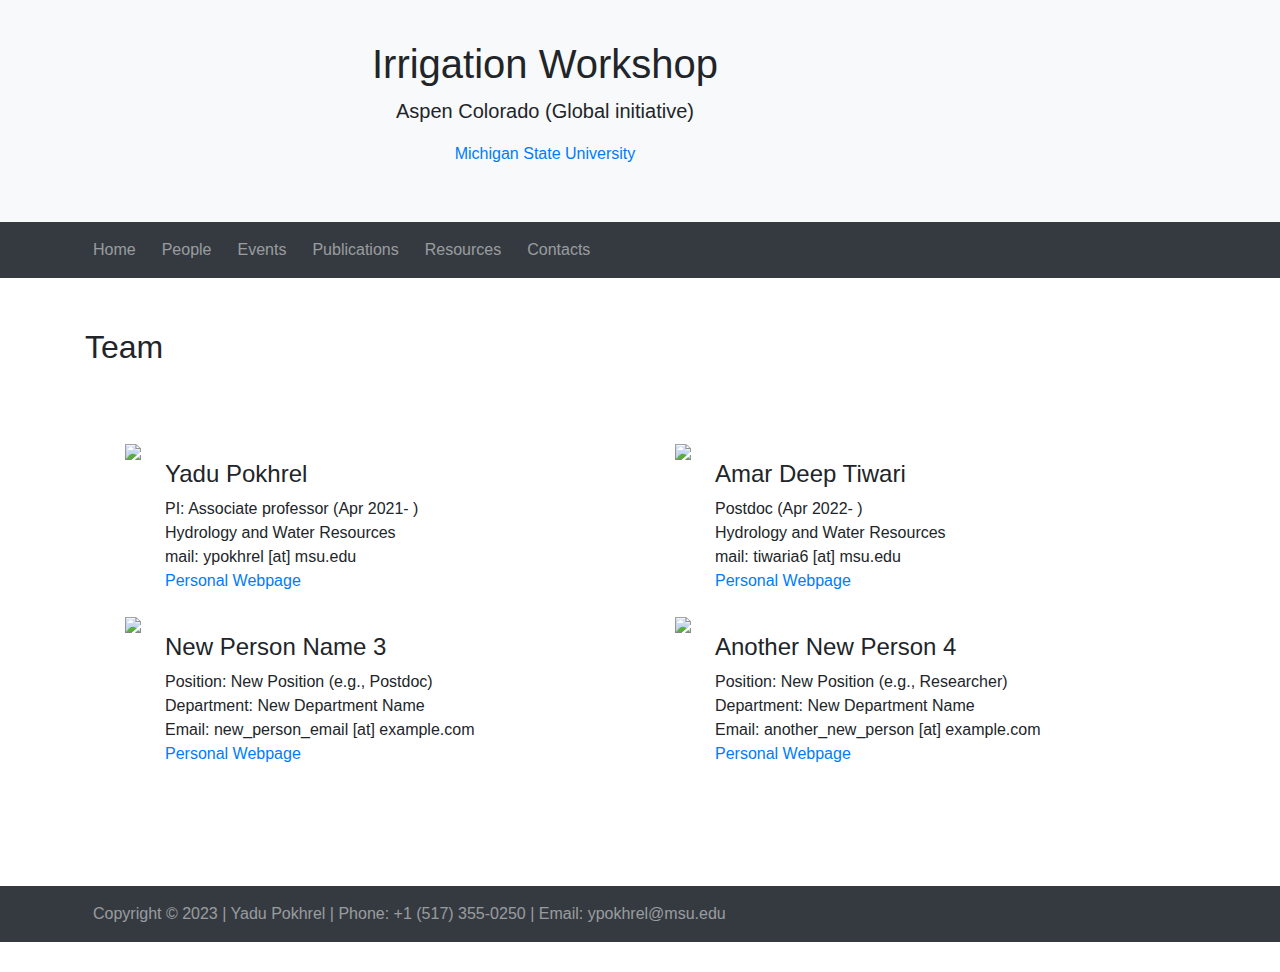
==== contacts.html @ fe81a4eb "Update contacts.html" ====
<!DOCTYPE html>
<html lang="en">
<head>
  <meta charset="UTF-8">
  <meta name="viewport" content="width=device-width, initial-scale=1.0">
  <title>Irrigation Workshop</title>
  <link rel="icon" href="xyz.ico" type="image/x-icon">
  <!-- Bootstrap CSS -->
  <link rel="stylesheet" href="https://stackpath.bootstrapcdn.com/bootstrap/4.5.2/css/bootstrap.min.css">
  <!-- Font Awesome CSS -->
  <link rel="stylesheet" href="https://cdnjs.cloudflare.com/ajax/libs/font-awesome/5.15.4/css/all.min.css">
  <!-- Custom CSS -->
  <link rel="stylesheet" href="styles.css">
</head>
<body>
  <header>
    <div class="container">
      <div class="row">
        <div class="col-md-3">
        </div>
        <div class="col-md-4">
          <h1>Irrigation Workshop</h1>
          <p class="lead">Aspen Colorado (Global initiative)</p>
          <p><font color="#008542"><a href="https://water.egr.msu.edu/members/">Michigan State University</a></font></p>
        </div>
      </div>
    </div>
  </header>
  <nav class="navbar navbar-expand-lg navbar-dark bg-dark">
    <div class="container">
      <button class="navbar-toggler" type="button" data-bs-toggle="collapse" data-bs-target="#navbarNav" aria-controls="navbarNav" aria-expanded="false" aria-label="Toggle navigation">
        <span class="navbar-toggler-icon"></span>
      </button>
      <div class="collapse navbar-collapse" id="navbarNav">
        <ul class="navbar-nav">
          <li class="nav-item">
            <a class="nav-link" href="tiwariamardeep.github.io">Home</a>
          </li>
          <li class="nav-item">
            <a class="nav-link" href="people.html">People</a>
          </li>
          <li class="nav-item">
            <a class="nav-link" href="events.html">Events</a>
          </li>
          <li class="nav-item">
            <a class="nav-link" href="publications.html">Publications</a>
          </li>
          <li class="nav-item">
            <a class="nav-link" href="resources.html">Resources</a>
          </li>
          <li class="nav-item">
            <a class="nav-link" href="contacts.html">Contacts</a>
          </li>
        </ul>
      </div>
    </div>
  </nav>
  <section id="team" style="margin-top: -60px;">
    <div class="container">
      <div class="row">
        <div class="col-md-12">
          <h2>Team</h2>
          <ul>
            <br>
            <br>
            <div class="row">
              <div class="col-sm-6 clearfix">
                <p><img src="https://e1.nmcdn.io/aspenglob/wp-content/uploads/imported-files/2022/07/20140823-_MG_7657_portrait_web.jpg/v:1-width:300-height:300-fit:cover/20140823-_MG_7657_portrait_web.jpg?signature=7a047d2e" class="img-responsive" width="30%" style="float: left" /></p>
                <ul style="overflow: hidden">
                  <li><h4>Yadu Pokhrel</h4></li>
                  <li>PI: Associate professor (Apr 2021- )</li>
                  <li>Hydrology and Water Resources</li>
                  <li>mail: ypokhrel [at] msu.edu</li>
                  <li><a href="https://water.egr.msu.edu/">Personal Webpage</a></li>
                  <br>
                </ul>
              </div>
              <div class="col-sm-6 clearfix">
                <p><img src="https://e1.nmcdn.io/aspenglob/wp-content/uploads/imported-files/2022/07/McDermidS.jpg/v:1-width:300-height:300-fit:cover/McDermidS.jpg?signature=8d22bbc6" class="img-responsive" width="30%" style="float: left" /></p>
                <ul style="overflow: hidden">
                  <li><h4>Amar Deep Tiwari</h4></li>
                  <li>Postdoc (Apr 2022- )</li>
                  <li>Hydrology and Water Resources</li>
                  <li>mail: tiwaria6 [at] msu.edu</li>
                  <li><a href="https://water.egr.msu.edu/">Personal Webpage</a></li>
                  <br>
                </ul>
              </div>
              <br>
              <br>
              <br>
              <br>
              <div class="col-sm-6 clearfix">
                <p><img src="https://e1.nmcdn.io/aspenglob/wp-content/uploads/imported-files/2022/10/Patricia-M.-Parker.jpg/v:1-width:300-height:300-fit:cover/Patricia-M.-Parker.jpg?signature=fbf1e2b9" class="img-responsive" width="30%" style="float: left" /></p>
                <ul style="overflow: hidden">
                  <li><h4>New Person Name 3</h4></li>
                  <li>Position: New Position (e.g., Postdoc)</li>
                  <li>Department: New Department Name</li>
                  <li>Email: new_person_email [at] example.com</li>
                  <li><a href="https://example.com/">Personal Webpage</a></li>
                  <br>
                </ul>
              </div>
              <div class="col-sm-6 clearfix">
                <p><img src="https://e1.nmcdn.io/aspenglob/wp-content/uploads/imported-files/2022/10/yadupokhrel.jpg/v:1-width:300-height:300-fit:cover/yadupokhrel.jpg?signature=f79c0fb6" class="img-responsive" width="30%" style="float: left" /></p>
                <ul style="overflow: hidden">
                  <li><h4>Another New Person 4</h4></li>
                  <li>Position: New Position (e.g., Researcher)</li>
                  <li>Department: New Department Name</li>
                  <li>Email: another_new_person [at] example.com</li>
                  <li><a href="https://example.com/">Personal Webpage</a></li>
                  <br>
                </ul>
              </div>
            </div>
          </ul>
        </div>
      </div>
    </div>
  </section>
  <!-- Bootstrap and Font Awesome Scripts -->
  <script src="https://cdn.jsdelivr.net/npm/bootstrap@5.0.2/dist/js/bootstrap.bundle.min.js"></script>
  <script src="https://cdnjs.cloudflare.com/ajax/libs/font-awesome/5.15.4/js/all.min.js"></script>
  <footer>
    <nav class="navbar navbar-expand-lg navbar-dark bg-dark">
      <div class="container">
        <ul class="navbar-nav">
          <li class="nav-item">
            <span class="nav-link">Copyright © 2023 | Yadu Pokhrel | Phone: +1 (517) 355-0250 | Email: ypokhrel@msu.edu</span>
          </li>
        </ul>
      </div>
    </nav>
  </footer>
</body>
</html>
---- styles.css ----
body {
    font-family: Arial, sans-serif;
    margin: 0;
    padding: 0;
  }
  
  header {
    background-color: #f8f9fa;
    padding: 40px 0;
    text-align: center;
  }
  
  .profile-photo {
    width: 200px;
    height: 200px;
    border-radius: 50%;
  }
  
  .social-media .btn {
    margin-right: 10px;
  }

    /* Add this rule to change the color of social media icons to grey */
  .social-media .btn i {
    color: grey;
  }


  
  section {
    padding: 80px 0;
  }
  
  section h2 {
    margin-bottom: 30px;
  }
  
  .navbar {
    margin-bottom: 30px;
  }
  
  .navbar-nav .nav-link {
    color: #fff;
    margin-right: 10px;
  }
  
  ul {
    list-style-type: none;
  }
  
  @media (max-width: 767px) {
    header {
      padding: 20px 0;
    }
    .profile-photo {
      width: 150px;
      height: 150px;
    }
    section {
      padding: 40px 0;
    }
  }
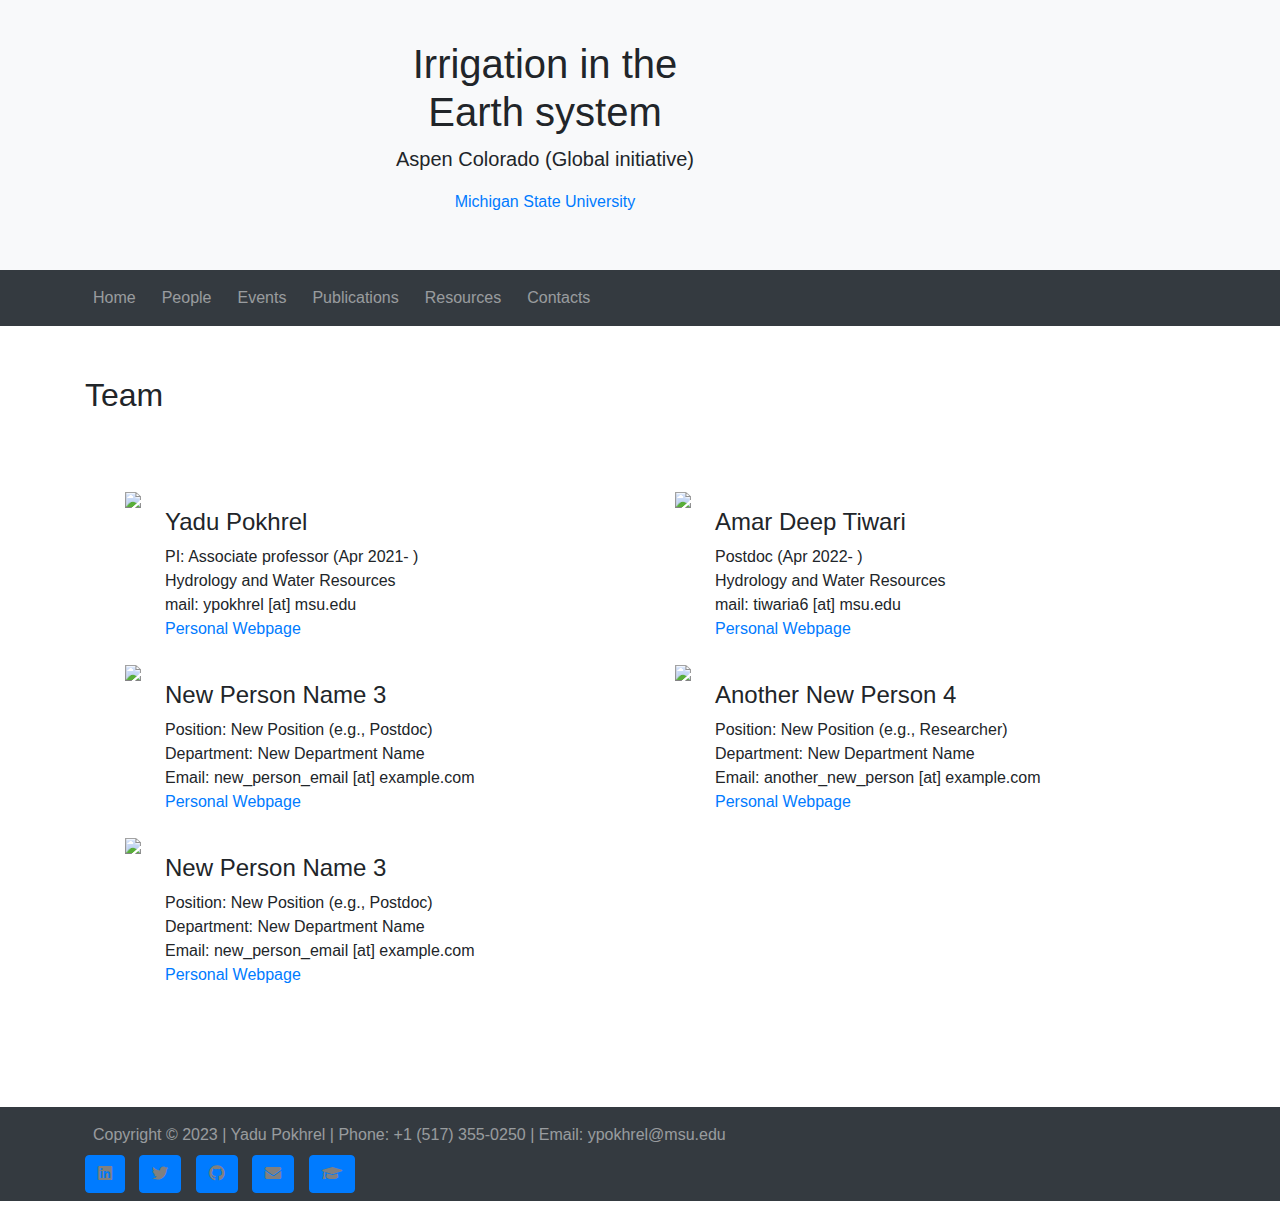
==== commit 2a7a9776: "Update contacts.html" ====
--- a/contacts.html
+++ b/contacts.html
@@ -1,5 +1,7 @@
+
 <!DOCTYPE html>
 <html lang="en">
+
 <head>
   <meta charset="UTF-8">
   <meta name="viewport" content="width=device-width, initial-scale=1.0">
@@ -12,23 +14,34 @@
   <!-- Custom CSS -->
   <link rel="stylesheet" href="styles.css">
 </head>
+
 <body>
   <header>
     <div class="container">
       <div class="row">
         <div class="col-md-3">
+          <!-- <img src="profile-photo.jpg" alt="Profile Photo" class="profile-photo"> -->
         </div>
         <div class="col-md-4">
-          <h1>Irrigation Workshop</h1>
+          <h1>Irrigation in the Earth system</h1>
           <p class="lead">Aspen Colorado (Global initiative)</p>
           <p><font color="#008542"><a href="https://water.egr.msu.edu/members/">Michigan State University</a></font></p>
+          <!-- <div class="social-media"> -->
+            <!-- <a href="https://www.linkedin.com/in/yadupokhrel/" target="_blank" class="btn btn-primary"><i class="fab fa-linkedin"></i></a> -->
+            <!-- <a href="https://twitter.com/PokhrelYadu" target="_blank" class="btn btn-primary"><i class="fab fa-twitter"></i></a> -->
+            <!-- <a href="https://github.com/yadupokhrel" target="_blank" class="btn btn-primary"><i class="fab fa-github"></i></a> -->
+            <!-- <a href="mailto:ypokhrel@msu.edu" target="_blank" class="btn btn-primary"><i class="fas fa-envelope big-icon"></i></a> -->
+            <!-- <a href="https://scholar.google.com/citations?user=Oa7KPm4AAAAJ&hl=en" target="_blank" rel="noopener" class="btn btn-primary"><i class="fas fa-graduation-cap big-icon"></i></a> -->
+          <!-- </div> -->
         </div>
       </div>
     </div>
   </header>
+
   <nav class="navbar navbar-expand-lg navbar-dark bg-dark">
     <div class="container">
-      <button class="navbar-toggler" type="button" data-bs-toggle="collapse" data-bs-target="#navbarNav" aria-controls="navbarNav" aria-expanded="false" aria-label="Toggle navigation">
+      <button class="navbar-toggler" type="button" data-bs-toggle="collapse" data-bs-target="#navbarNav"
+        aria-controls="navbarNav" aria-expanded="false" aria-label="Toggle navigation">
         <span class="navbar-toggler-icon"></span>
       </button>
       <div class="collapse navbar-collapse" id="navbarNav">
@@ -55,6 +68,7 @@
       </div>
     </div>
   </nav>
+  
   <section id="team" style="margin-top: -60px;">
     <div class="container">
       <div class="row">
@@ -65,7 +79,7 @@
             <br>
             <div class="row">
               <div class="col-sm-6 clearfix">
-                <p><img src="https://e1.nmcdn.io/aspenglob/wp-content/uploads/imported-files/2022/07/20140823-_MG_7657_portrait_web.jpg/v:1-width:300-height:300-fit:cover/20140823-_MG_7657_portrait_web.jpg?signature=7a047d2e" class="img-responsive" width="30%" style="float: left" /></p>
+                <p><img src="https://e1.nmcdn.io/aspenglob/wp-content/uploads/imported-files/2022/10/yadupokhrel.jpg/v:1-width:300-height:300-fit:cover/yadupokhrel.jpg?signature=f79c0fb6" class="img-responsive" width="30%" style="float: left" /></p>
                 <ul style="overflow: hidden">
                   <li><h4>Yadu Pokhrel</h4></li>
                   <li>PI: Associate professor (Apr 2021- )</li>
@@ -76,7 +90,7 @@
                 </ul>
               </div>
               <div class="col-sm-6 clearfix">
-                <p><img src="https://e1.nmcdn.io/aspenglob/wp-content/uploads/imported-files/2022/07/McDermidS.jpg/v:1-width:300-height:300-fit:cover/McDermidS.jpg?signature=8d22bbc6" class="img-responsive" width="30%" style="float: left" /></p>
+                <p><img src="https://e1.nmcdn.io/aspenglob/wp-content/uploads/imported-files/2022/07/20140823-_MG_7657_portrait_web.jpg/v:1-width:300-height:300-fit:cover/20140823-_MG_7657_portrait_web.jpg?signature=7a047d2e" class="img-responsive" width="30%" style="float: left" /></p>
                 <ul style="overflow: hidden">
                   <li><h4>Amar Deep Tiwari</h4></li>
                   <li>Postdoc (Apr 2022- )</li>
@@ -91,7 +105,7 @@
               <br>
               <br>
               <div class="col-sm-6 clearfix">
-                <p><img src="https://e1.nmcdn.io/aspenglob/wp-content/uploads/imported-files/2022/10/Patricia-M.-Parker.jpg/v:1-width:300-height:300-fit:cover/Patricia-M.-Parker.jpg?signature=fbf1e2b9" class="img-responsive" width="30%" style="float: left" /></p>
+                <p><img src="https://e1.nmcdn.io/aspenglob/wp-content/uploads/imported-files/2022/07/McDermidS.jpg/v:1-width:300-height:300-fit:cover/McDermidS.jpg?signature=8d22bbc6" class="img-responsive" width="30%" style="float: left" /></p>
                 <ul style="overflow: hidden">
                   <li><h4>New Person Name 3</h4></li>
                   <li>Position: New Position (e.g., Postdoc)</li>
@@ -102,7 +116,7 @@
                 </ul>
               </div>
               <div class="col-sm-6 clearfix">
-                <p><img src="https://e1.nmcdn.io/aspenglob/wp-content/uploads/imported-files/2022/10/yadupokhrel.jpg/v:1-width:300-height:300-fit:cover/yadupokhrel.jpg?signature=f79c0fb6" class="img-responsive" width="30%" style="float: left" /></p>
+                <p><img src="https://e1.nmcdn.io/aspenglob/wp-content/uploads/imported-files/2022/10/Patricia-M.-Parker.jpg/v:1-width:300-height:300-fit:cover/Patricia-M.-Parker.jpg?signature=fbf1e2b9" class="img-responsive" width="30%" style="float: left" /></p>
                 <ul style="overflow: hidden">
                   <li><h4>Another New Person 4</h4></li>
                   <li>Position: New Position (e.g., Researcher)</li>
@@ -112,25 +126,52 @@
                   <br>
                 </ul>
               </div>
+              <br>
+              <br>
+              <br>
+              <br>
+              <div class="col-sm-6 clearfix">
+                <p><img src="https://e1.nmcdn.io/aspenglob/wp-content/uploads/imported-files/2022/10/WimThiery.jpeg/v:1-width:300-height:300-fit:cover/WimThiery.jpeg?signature=ca32f853" class="img-responsive" width="30%" style="float: left" /></p>
+                <ul style="overflow: hidden">
+                  <li><h4>New Person Name 3</h4></li>
+                  <li>Position: New Position (e.g., Postdoc)</li>
+                  <li>Department: New Department Name</li>
+                  <li>Email: new_person_email [at] example.com</li>
+                  <li><a href="https://example.com/">Personal Webpage</a></li>
+                  <br>
+                </ul>
+              </div>
+        
             </div>
           </ul>
         </div>
       </div>
     </div>
   </section>
+
+  
   <!-- Bootstrap and Font Awesome Scripts -->
   <script src="https://cdn.jsdelivr.net/npm/bootstrap@5.0.2/dist/js/bootstrap.bundle.min.js"></script>
   <script src="https://cdnjs.cloudflare.com/ajax/libs/font-awesome/5.15.4/js/all.min.js"></script>
+
   <footer>
     <nav class="navbar navbar-expand-lg navbar-dark bg-dark">
       <div class="container">
         <ul class="navbar-nav">
           <li class="nav-item">
             <span class="nav-link">Copyright © 2023 | Yadu Pokhrel | Phone: +1 (517) 355-0250 | Email: ypokhrel@msu.edu</span>
+              <div class="social-media">
+                <a href="https://www.linkedin.com/in/yadupokhrel/" target="_blank" class="btn btn-primary"><i class="fab fa-linkedin"></i></a>
+                <a href="https://twitter.com/PokhrelYadu" target="_blank" class="btn btn-primary"><i class="fab fa-twitter"></i></a>
+                <a href="https://github.com/yadupokhrel" target="_blank" class="btn btn-primary"><i class="fab fa-github"></i></a>
+                <a href="mailto:ypokhrel@msu.edu" target="_blank" class="btn btn-primary"><i class="fas fa-envelope big-icon"></i></a>
+                <a href="https://scholar.google.com/citations?user=Oa7KPm4AAAAJ&hl=en" target="_blank" rel="noopener" class="btn btn-primary"><i class="fas fa-graduation-cap big-icon"></i></a>
+              </div>
           </li>
         </ul>
       </div>
     </nav>
   </footer>
 </body>
+
 </html>
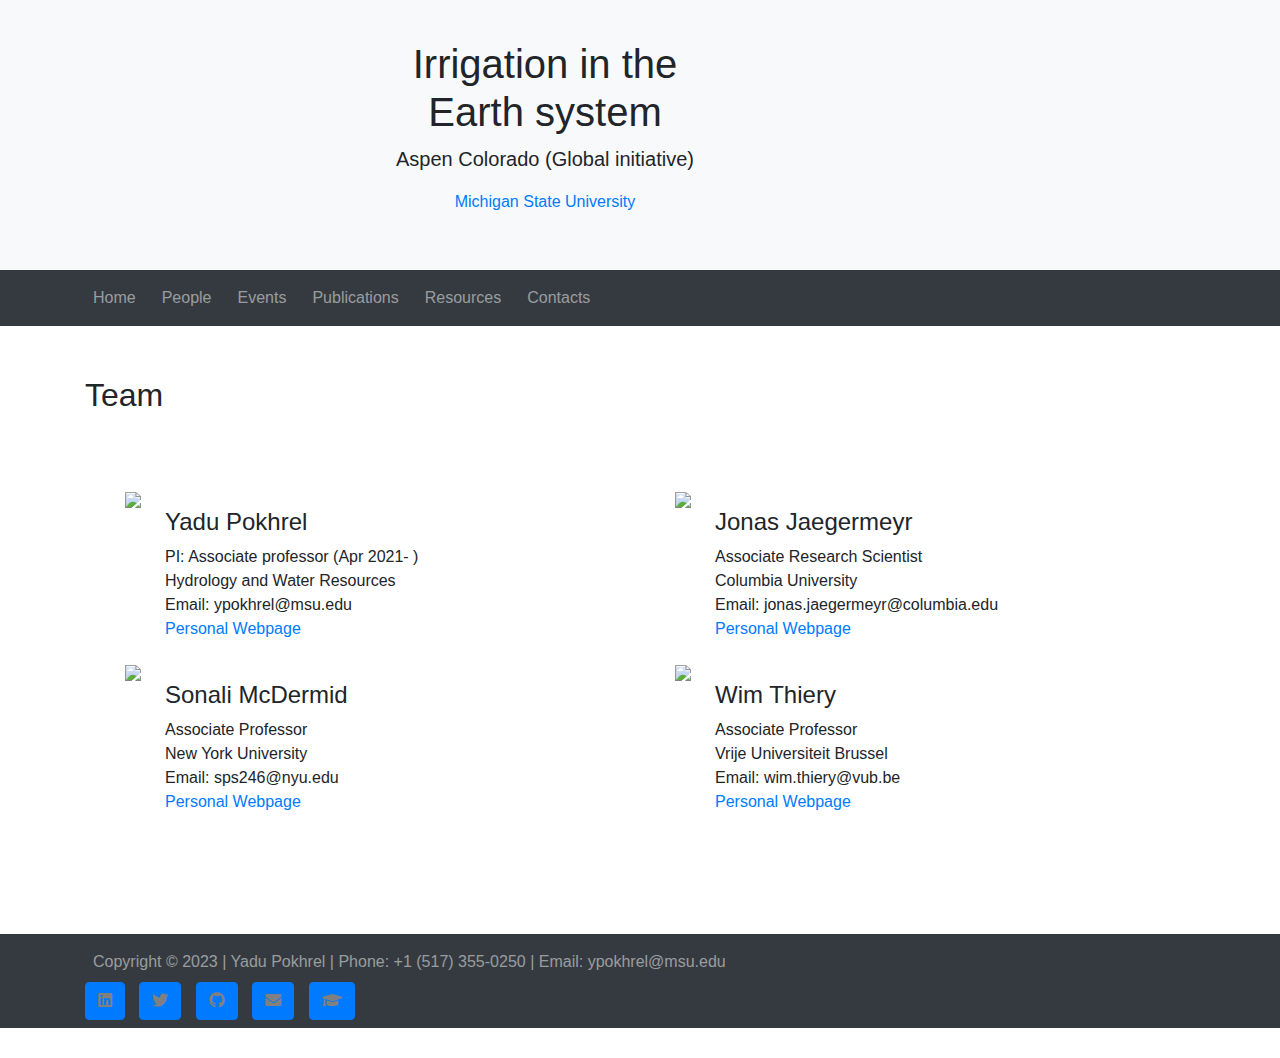
==== commit 425d4c88: "Update contacts.html" ====
--- a/contacts.html
+++ b/contacts.html
@@ -84,7 +84,7 @@
                   <li><h4>Yadu Pokhrel</h4></li>
                   <li>PI: Associate professor (Apr 2021- )</li>
                   <li>Hydrology and Water Resources</li>
-                  <li>mail: ypokhrel [at] msu.edu</li>
+                  <li>Email: ypokhrel@msu.edu</li>
                   <li><a href="https://water.egr.msu.edu/">Personal Webpage</a></li>
                   <br>
                 </ul>
@@ -92,11 +92,11 @@
               <div class="col-sm-6 clearfix">
                 <p><img src="https://e1.nmcdn.io/aspenglob/wp-content/uploads/imported-files/2022/07/20140823-_MG_7657_portrait_web.jpg/v:1-width:300-height:300-fit:cover/20140823-_MG_7657_portrait_web.jpg?signature=7a047d2e" class="img-responsive" width="30%" style="float: left" /></p>
                 <ul style="overflow: hidden">
-                  <li><h4>Amar Deep Tiwari</h4></li>
-                  <li>Postdoc (Apr 2022- )</li>
-                  <li>Hydrology and Water Resources</li>
-                  <li>mail: tiwaria6 [at] msu.edu</li>
-                  <li><a href="https://water.egr.msu.edu/">Personal Webpage</a></li>
+                  <li><h4>Jonas Jaegermeyr</h4></li>
+                  <li>Associate Research Scientist</li>
+                  <li>Columbia University</li>
+                  <li>Email: jonas.jaegermeyr@columbia.edu</li>
+                  <li><a href="https://www.pik-potsdam.de/members/jonasjae">Personal Webpage</a></li>
                   <br>
                 </ul>
               </div>
@@ -107,41 +107,26 @@
               <div class="col-sm-6 clearfix">
                 <p><img src="https://e1.nmcdn.io/aspenglob/wp-content/uploads/imported-files/2022/07/McDermidS.jpg/v:1-width:300-height:300-fit:cover/McDermidS.jpg?signature=8d22bbc6" class="img-responsive" width="30%" style="float: left" /></p>
                 <ul style="overflow: hidden">
-                  <li><h4>New Person Name 3</h4></li>
-                  <li>Position: New Position (e.g., Postdoc)</li>
-                  <li>Department: New Department Name</li>
-                  <li>Email: new_person_email [at] example.com</li>
-                  <li><a href="https://example.com/">Personal Webpage</a></li>
+                  <li><h4>Sonali McDermid</h4></li>
+                  <li>Associate Professor</li>
+                  <li>New York University</li>
+                  <li>Email: sps246@nyu.edu</li>
+                  <li><a href="http://www.sonalimcdermid.com/">Personal Webpage</a></li>
                   <br>
                 </ul>
               </div>
               <div class="col-sm-6 clearfix">
-                <p><img src="https://e1.nmcdn.io/aspenglob/wp-content/uploads/imported-files/2022/10/Patricia-M.-Parker.jpg/v:1-width:300-height:300-fit:cover/Patricia-M.-Parker.jpg?signature=fbf1e2b9" class="img-responsive" width="30%" style="float: left" /></p>
+                <p><img src="https://e1.nmcdn.io/aspenglob/wp-content/uploads/imported-files/2022/10/WimThiery.jpeg/v:1-width:300-height:300-fit:cover/WimThiery.jpeg?signature=ca32f853" class="img-responsive" width="30%" style="float: left" /></p>
                 <ul style="overflow: hidden">
-                  <li><h4>Another New Person 4</h4></li>
-                  <li>Position: New Position (e.g., Researcher)</li>
-                  <li>Department: New Department Name</li>
-                  <li>Email: another_new_person [at] example.com</li>
-                  <li><a href="https://example.com/">Personal Webpage</a></li>
+                  <li><h4>Wim Thiery</h4></li>
+                  <li>Associate Professor</li>
+                  <li>Vrije Universiteit Brussel</li>
+                  <li>Email: wim.thiery@vub.be</li>
+                  <li><a href="https://hydr.vub.be/people/wim.thiery">Personal Webpage</a></li>
                   <br>
                 </ul>
               </div>
               <br>
-              <br>
-              <br>
-              <br>
-              <div class="col-sm-6 clearfix">
-                <p><img src="https://e1.nmcdn.io/aspenglob/wp-content/uploads/imported-files/2022/10/WimThiery.jpeg/v:1-width:300-height:300-fit:cover/WimThiery.jpeg?signature=ca32f853" class="img-responsive" width="30%" style="float: left" /></p>
-                <ul style="overflow: hidden">
-                  <li><h4>New Person Name 3</h4></li>
-                  <li>Position: New Position (e.g., Postdoc)</li>
-                  <li>Department: New Department Name</li>
-                  <li>Email: new_person_email [at] example.com</li>
-                  <li><a href="https://example.com/">Personal Webpage</a></li>
-                  <br>
-                </ul>
-              </div>
-        
             </div>
           </ul>
         </div>
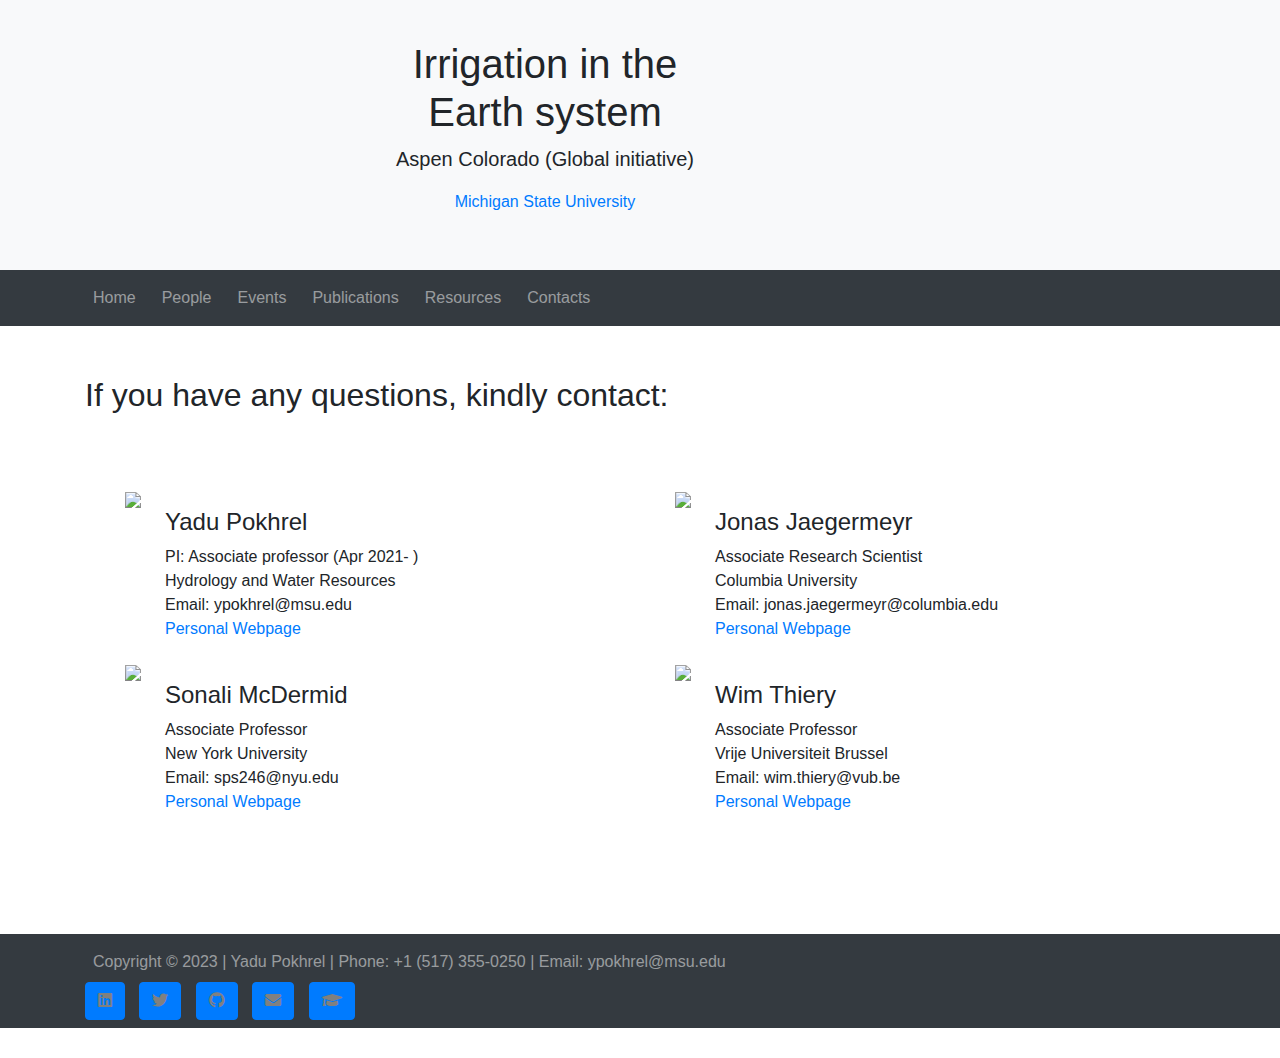
==== commit e3fafd10: "Update contacts.html" ====
--- a/contacts.html
+++ b/contacts.html
@@ -73,7 +73,7 @@
     <div class="container">
       <div class="row">
         <div class="col-md-12">
-          <h2>Team</h2>
+          <h2>If you have any questions, kindly contact:</h2>
           <ul>
             <br>
             <br>
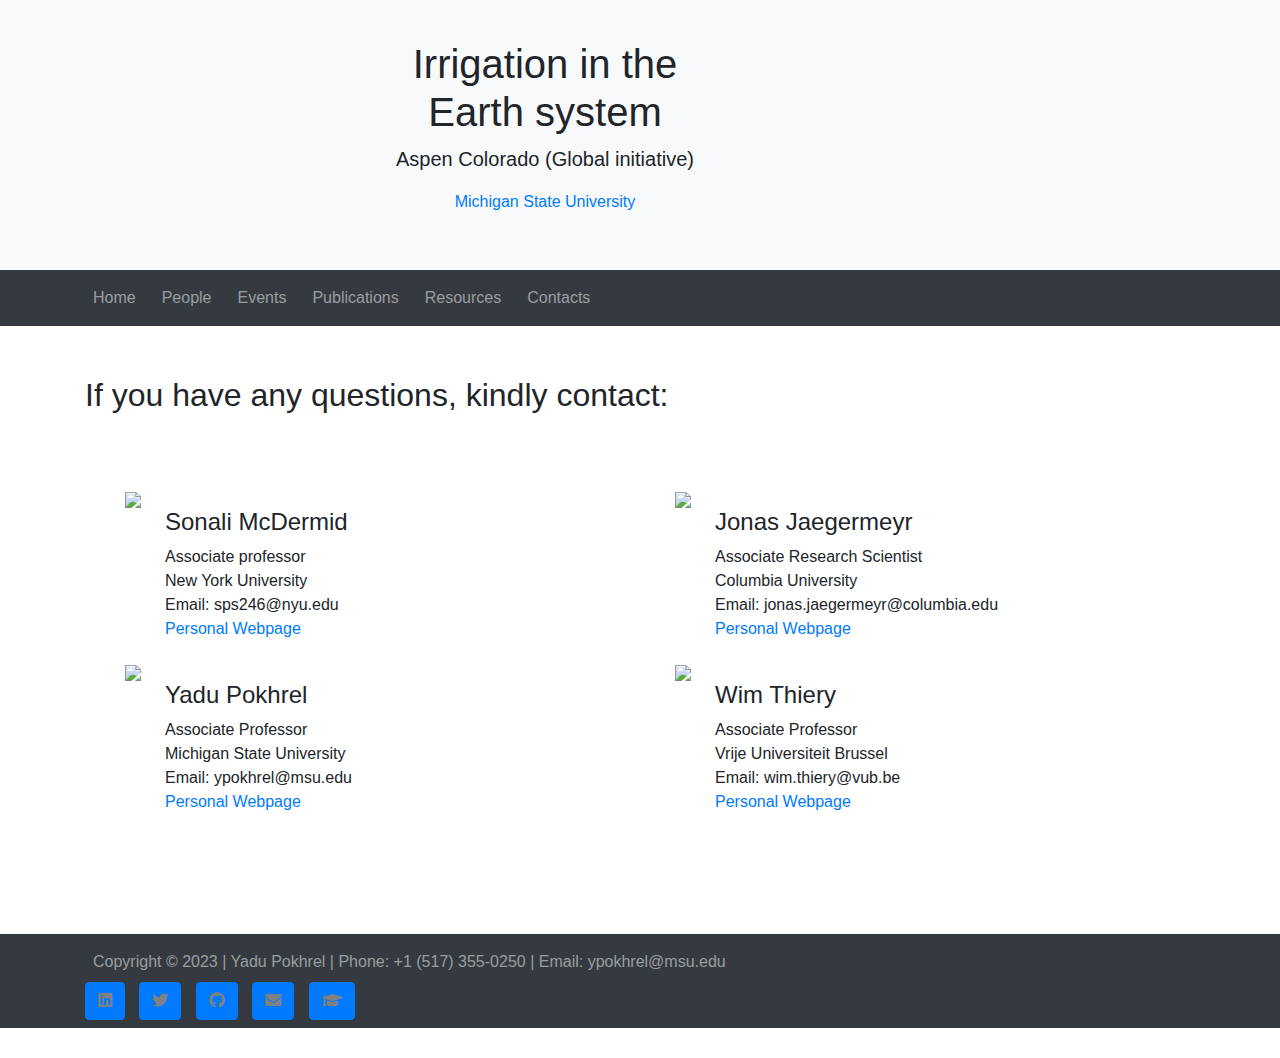
==== commit 27af6ca6: "Update contacts.html" ====
--- a/contacts.html
+++ b/contacts.html
@@ -79,13 +79,13 @@
             <br>
             <div class="row">
               <div class="col-sm-6 clearfix">
-                <p><img src="https://e1.nmcdn.io/aspenglob/wp-content/uploads/imported-files/2022/10/yadupokhrel.jpg/v:1-width:300-height:300-fit:cover/yadupokhrel.jpg?signature=f79c0fb6" class="img-responsive" width="30%" style="float: left" /></p>
+                <p><img src="https://e1.nmcdn.io/aspenglob/wp-content/uploads/imported-files/2022/07/McDermidS.jpg/v:1-width:300-height:300-fit:cover/McDermidS.jpg?signature=8d22bbc6" class="img-responsive" width="30%" style="float: left" /></p>
                 <ul style="overflow: hidden">
-                  <li><h4>Yadu Pokhrel</h4></li>
-                  <li>PI: Associate professor (Apr 2021- )</li>
-                  <li>Hydrology and Water Resources</li>
-                  <li>Email: ypokhrel@msu.edu</li>
-                  <li><a href="https://water.egr.msu.edu/">Personal Webpage</a></li>
+                  <li><h4>Sonali McDermid</h4></li>
+                  <li>Associate professor</li>
+                  <li>New York University</li>
+                  <li>Email: sps246@nyu.edu</li>
+                  <li><a href="http://www.sonalimcdermid.com/">Personal Webpage</a></li>
                   <br>
                 </ul>
               </div>
@@ -105,13 +105,13 @@
               <br>
               <br>
               <div class="col-sm-6 clearfix">
-                <p><img src="https://e1.nmcdn.io/aspenglob/wp-content/uploads/imported-files/2022/07/McDermidS.jpg/v:1-width:300-height:300-fit:cover/McDermidS.jpg?signature=8d22bbc6" class="img-responsive" width="30%" style="float: left" /></p>
+                <p><img src="https://e1.nmcdn.io/aspenglob/wp-content/uploads/imported-files/2022/10/yadupokhrel.jpg/v:1-width:300-height:300-fit:cover/yadupokhrel.jpg?signature=f79c0fb6" class="img-responsive" width="30%" style="float: left" /></p>
                 <ul style="overflow: hidden">
-                  <li><h4>Sonali McDermid</h4></li>
+                  <li><h4>Yadu Pokhrel</h4></li>
                   <li>Associate Professor</li>
-                  <li>New York University</li>
-                  <li>Email: sps246@nyu.edu</li>
-                  <li><a href="http://www.sonalimcdermid.com/">Personal Webpage</a></li>
+                  <li>Michigan State University</li>
+                  <li>Email: ypokhrel@msu.edu</li>
+                  <li><a href="https://water.egr.msu.edu/">Personal Webpage</a></li>
                   <br>
                 </ul>
               </div>
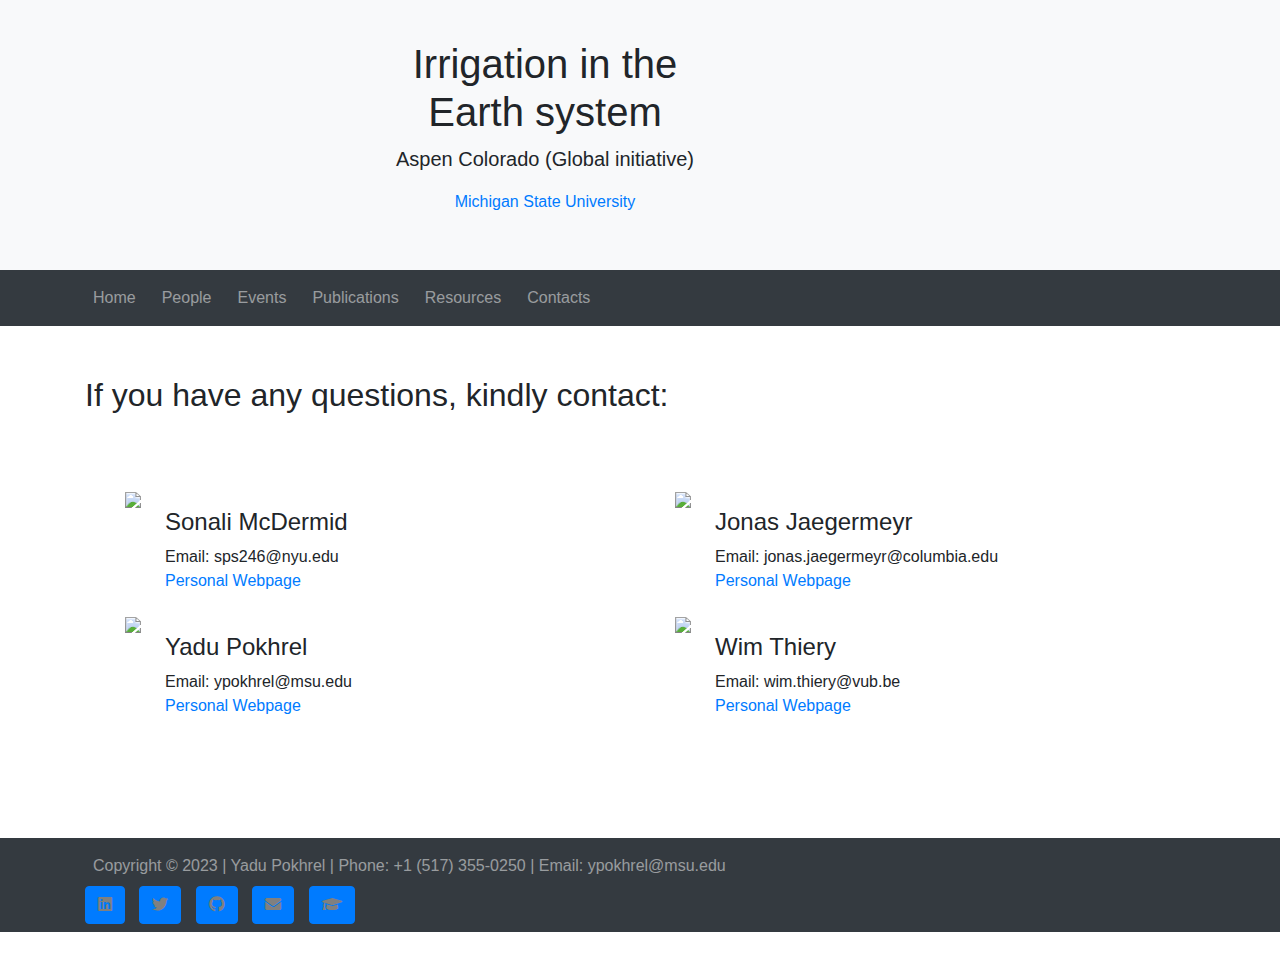
==== commit 9bdd9639: "Update contacts.html" ====
--- a/contacts.html
+++ b/contacts.html
@@ -79,22 +79,22 @@
             <br>
             <div class="row">
               <div class="col-sm-6 clearfix">
-                <p><img src="https://e1.nmcdn.io/aspenglob/wp-content/uploads/imported-files/2022/07/McDermidS.jpg/v:1-width:300-height:300-fit:cover/McDermidS.jpg?signature=8d22bbc6" class="img-responsive" width="30%" style="float: left" /></p>
+                <p><img src="https://e1.nmcdn.io/aspenglob/wp-content/uploads/imported-files/2022/07/McDermidS.jpg/v:1-width:300-height:300-fit:cover/McDermidS.jpg?signature=8d22bbc6" class="img-responsive" width="20%" style="float: left" /></p>
                 <ul style="overflow: hidden">
                   <li><h4>Sonali McDermid</h4></li>
-                  <li>Associate professor</li>
-                  <li>New York University</li>
+                  <!-- <li>Associate professor</li> -->
+                  <!-- <li>New York University</li> -->
                   <li>Email: sps246@nyu.edu</li>
                   <li><a href="http://www.sonalimcdermid.com/">Personal Webpage</a></li>
                   <br>
                 </ul>
               </div>
               <div class="col-sm-6 clearfix">
-                <p><img src="https://e1.nmcdn.io/aspenglob/wp-content/uploads/imported-files/2022/07/20140823-_MG_7657_portrait_web.jpg/v:1-width:300-height:300-fit:cover/20140823-_MG_7657_portrait_web.jpg?signature=7a047d2e" class="img-responsive" width="30%" style="float: left" /></p>
+                <p><img src="https://e1.nmcdn.io/aspenglob/wp-content/uploads/imported-files/2022/07/20140823-_MG_7657_portrait_web.jpg/v:1-width:300-height:300-fit:cover/20140823-_MG_7657_portrait_web.jpg?signature=7a047d2e" class="img-responsive" width="20%" style="float: left" /></p>
                 <ul style="overflow: hidden">
                   <li><h4>Jonas Jaegermeyr</h4></li>
-                  <li>Associate Research Scientist</li>
-                  <li>Columbia University</li>
+                  <!-- <li>Associate Research Scientist</li> -->
+                  <!-- <li>Columbia University</li> -->
                   <li>Email: jonas.jaegermeyr@columbia.edu</li>
                   <li><a href="https://www.pik-potsdam.de/members/jonasjae">Personal Webpage</a></li>
                   <br>
@@ -105,22 +105,22 @@
               <br>
               <br>
               <div class="col-sm-6 clearfix">
-                <p><img src="https://e1.nmcdn.io/aspenglob/wp-content/uploads/imported-files/2022/10/yadupokhrel.jpg/v:1-width:300-height:300-fit:cover/yadupokhrel.jpg?signature=f79c0fb6" class="img-responsive" width="30%" style="float: left" /></p>
+                <p><img src="https://e1.nmcdn.io/aspenglob/wp-content/uploads/imported-files/2022/10/yadupokhrel.jpg/v:1-width:300-height:300-fit:cover/yadupokhrel.jpg?signature=f79c0fb6" class="img-responsive" width="20%" style="float: left" /></p>
                 <ul style="overflow: hidden">
                   <li><h4>Yadu Pokhrel</h4></li>
-                  <li>Associate Professor</li>
-                  <li>Michigan State University</li>
+                  <!-- <li>Associate Professor</li> -->
+                  <!-- <li>Michigan State University</li> -->
                   <li>Email: ypokhrel@msu.edu</li>
                   <li><a href="https://water.egr.msu.edu/">Personal Webpage</a></li>
                   <br>
                 </ul>
               </div>
               <div class="col-sm-6 clearfix">
-                <p><img src="https://e1.nmcdn.io/aspenglob/wp-content/uploads/imported-files/2022/10/WimThiery.jpeg/v:1-width:300-height:300-fit:cover/WimThiery.jpeg?signature=ca32f853" class="img-responsive" width="30%" style="float: left" /></p>
+                <p><img src="https://e1.nmcdn.io/aspenglob/wp-content/uploads/imported-files/2022/10/WimThiery.jpeg/v:1-width:300-height:300-fit:cover/WimThiery.jpeg?signature=ca32f853" class="img-responsive" width="20%" style="float: left" /></p>
                 <ul style="overflow: hidden">
                   <li><h4>Wim Thiery</h4></li>
-                  <li>Associate Professor</li>
-                  <li>Vrije Universiteit Brussel</li>
+                  <!-- <li>Associate Professor</li> -->
+                  <!-- <li>Vrije Universiteit Brussel</li> -->
                   <li>Email: wim.thiery@vub.be</li>
                   <li><a href="https://hydr.vub.be/people/wim.thiery">Personal Webpage</a></li>
                   <br>
